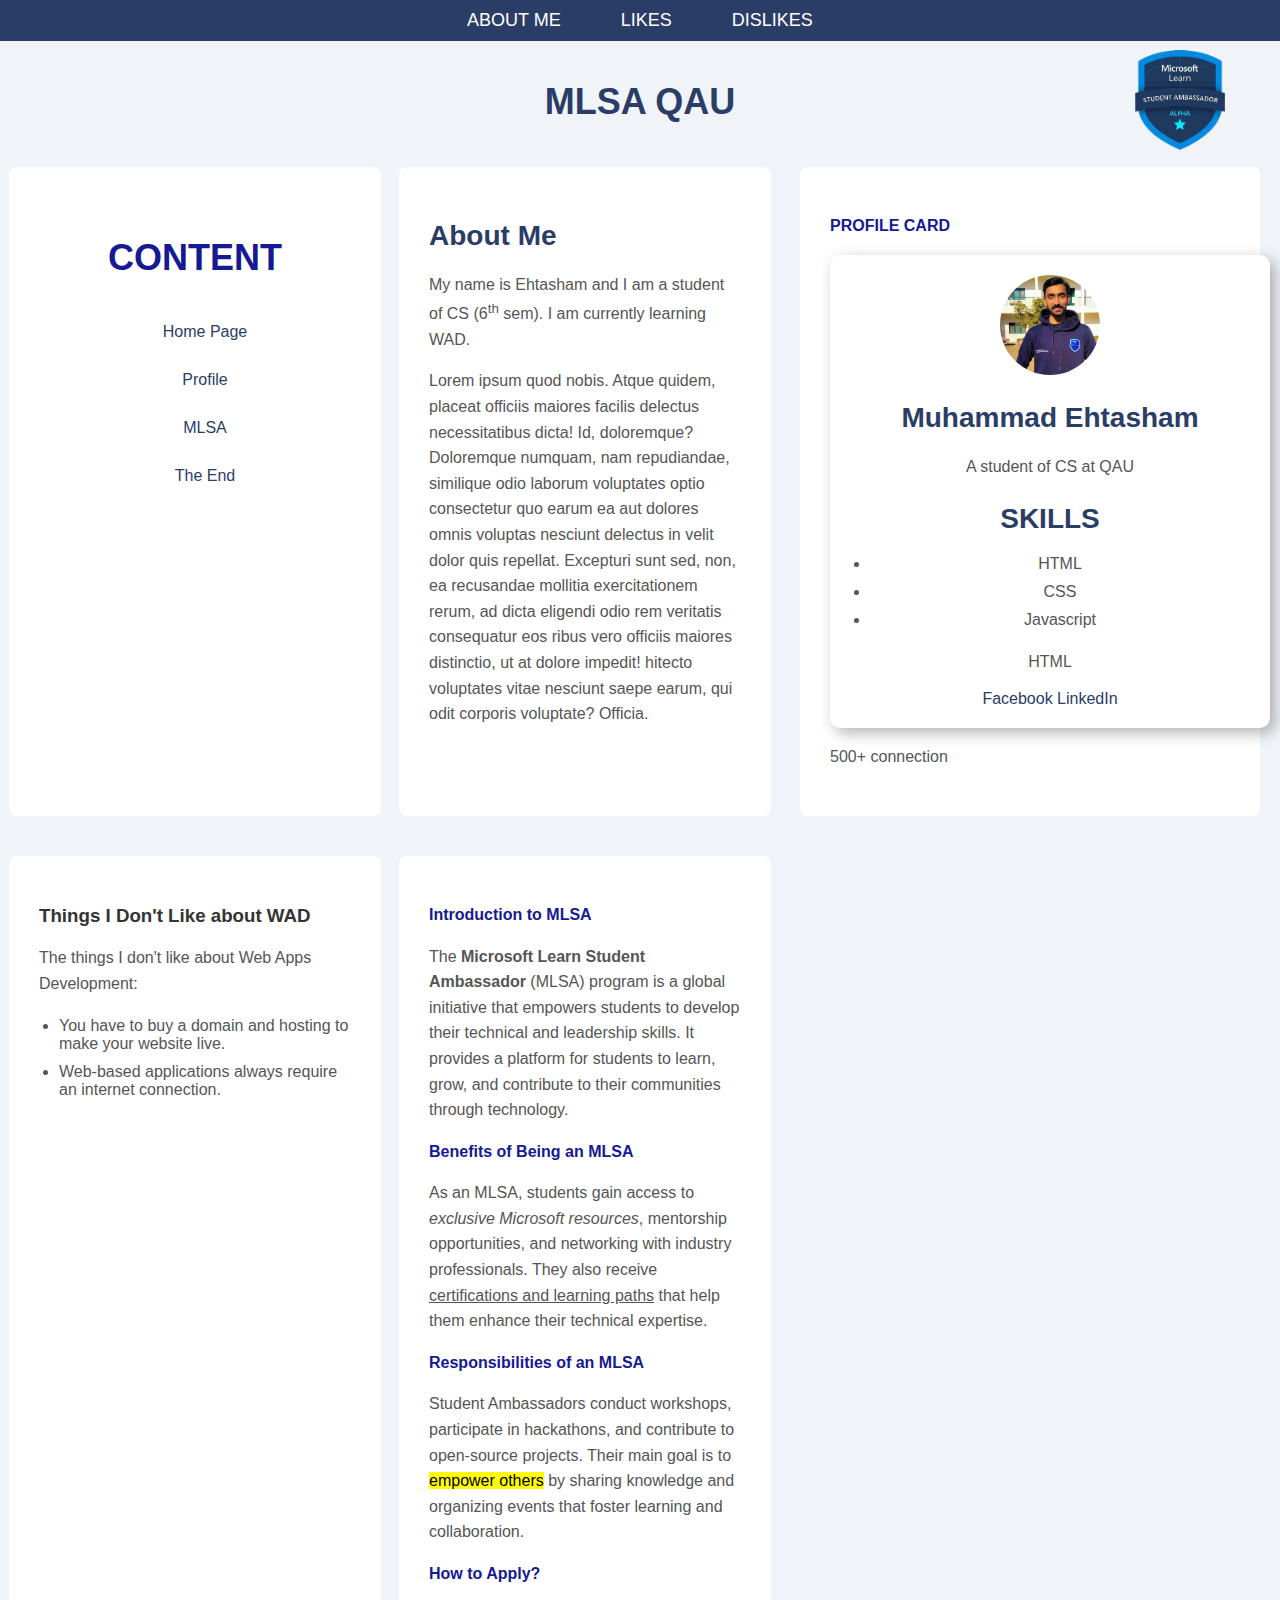
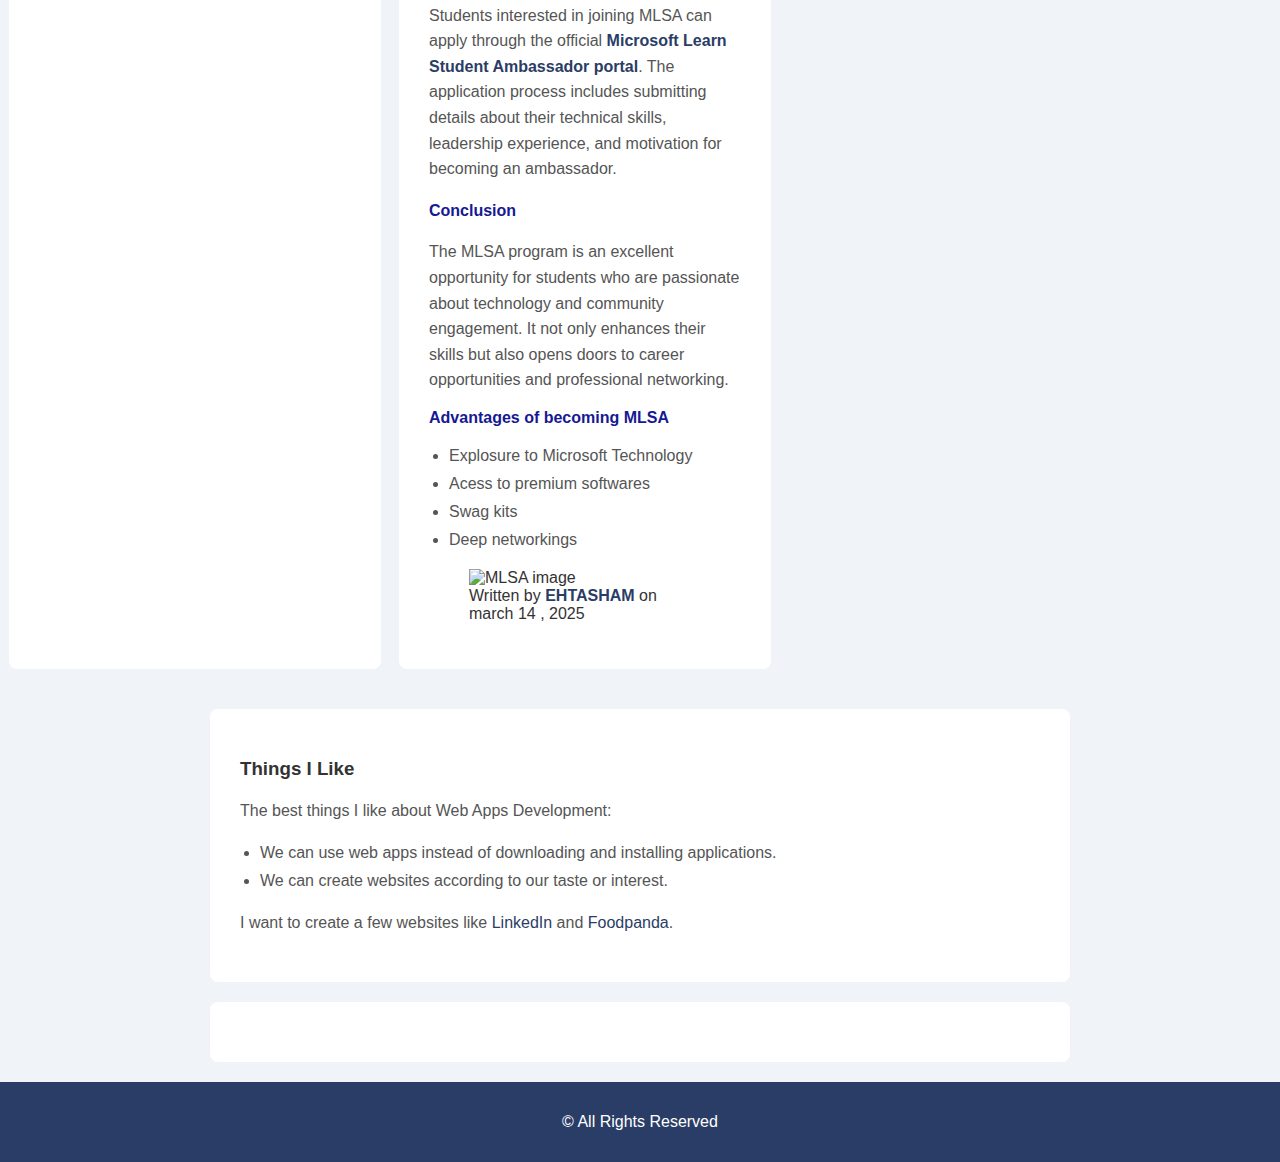
==== lab5/index.html @ b5b81c30 "responsive" ====
<!DOCTYPE html>
<html lang="en">

<head>
  <meta charset="UTF-8" />
  <meta http-equiv="X-UA-Compatible" content="IE=edge" />
  <meta name="viewport" content="width=device-width, initial-scale=1.0" />
  <link rel="stylesheet" href="style.css">
  <title>About myself</title>
</head>

<body>
  <nav>
    <ul>
      <li><a href="#about-me">ABOUT ME</a></li>
      <li><a href="#likes">LIKES</a></li>
      <li><a href="#dislikes">DISLIKES</a></li>
    </ul>
  </nav>
  <h1>MLSA QAU </h1>
<img src="img.png" alt="logo not found " width =100 height =100  class ="logo">
<div class="contant">

<section>
  <div class="bar">
<h1><strong> CONTENT </strong></h1>

  <ul>
    <div>
    <li  class="barsection" > 
      <a href="#home">Home Page</a>
      <a href="#profile">Profile</a>
      <a href="#home">MLSA</a>
      <a href="#home">The End</a>
    </li>
    </div>
  </ul>

</div>

</section>
  
  <section id="about-me">
    <h2>About Me</h2>
    <p>My name is Ehtasham and I am a student of CS (6<sup>th</sup> sem). I am currently learning WAD.</p>
    <p>Lorem ipsum quod nobis. Atque quidem, placeat officiis maiores facilis delectus necessitatibus dicta! Id,
      doloremque? Doloremque numquam, nam repudiandae, similique odio
      laborum voluptates optio consectetur quo earum ea aut dolores omnis voluptas nesciunt delectus in velit dolor quis
      repellat. Excepturi sunt sed, non, ea recusandae mollitia
      exercitationem rerum, ad dicta eligendi odio rem veritatis consequatur eos ribus vero
      officiis maiores distinctio, ut at dolore impedit! hitecto  voluptates vitae nesciunt saepe
      earum, qui odit corporis
      voluptate? Officia.</p>
  </section>

  <div
    class= "image-container" >
    <!-- <img src="image.jjfif" alt="picture not loaded" height="200" width="200"> -->
  </div>

  <section>
    <p><strong>PROFILE CARD </strong></p>
      <div class="profile-card">
        <img src="image.jfif" alt="Profile photo" class="profile" >
        <h2>Muhammad Ehtasham</h2>
       <p>A student of CS at QAU</p>
        <h2> <bold>SKILLS </bold></h2>
        <ul>
          <li> HTML </li>
          <li>CSS</li>
          <li>Javascript</li>
          
        </ul>
        <p> HTML  </p>
        <div class="social-icons">
            <a href="https://Facebook.com">Facebook</a>
            <a href="https://LinkedIn.com">LinkedIn</a>
         </div>
         
        </div>
        <p>500+ connection </p>
  </section>

  <section id="dislikes">
    <h3>Things I Don't Like about WAD</h3>
    <p>The things I don't like about Web Apps Development:</p>
    <ul>
      <li>You have to buy a domain and hosting to make your website live.</li>
      <li>Web-based applications always require an internet connection.</li>
    </ul>
  </section>
    <section> 

      <article>
        <p><strong>Introduction to MLSA</strong></p>
        <p>The <b>Microsoft Learn Student Ambassador</b> (MLSA) program is a global initiative that empowers 
          students to develop their technical and leadership skills. It provides a platform for students to learn,
           grow, and contribute to their communities through technology.</p>
        
        <p><strong>Benefits of Being an MLSA</strong></p>
        <p>As an MLSA, students gain access to <i>exclusive Microsoft resources</i>, mentorship opportunities, and 
          networking with industry professionals. They also receive <u>certifications and learning paths</u> that help them enhance their technical expertise.</p>
        
        <p><strong>Responsibilities of an MLSA</strong></p>
        <p>Student Ambassadors conduct workshops, participate in hackathons, and contribute to open-source projects. 
          Their main goal is to <mark>empower others</mark> by sharing knowledge and organizing events that foster 
          learning and collaboration.</p>
        
        <p><strong>How to Apply?</strong></p>
        <p>Students interested in joining MLSA can apply through the official 
          <a href="https://studentambassadors.microsoft.com"> <b>Microsoft Learn Student Ambassador portal</b></a>. 
          The application process includes submitting details about their technical skills, leadership experience, and motivation for becoming an ambassador.</p>
        
        <p><strong>Conclusion</strong></p>
        <p>The MLSA program is an excellent opportunity for students who are passionate about technology and 
          community engagement. It not only enhances their skills but also opens doors to career opportunities
           and professional networking.</p>
           <strong> Advantages of becoming MLSA </strong>
           <ul> 
            
               <li> Explosure to Microsoft Technology </li>
              <li>Acess to premium softwares </li>
              <li>  Swag kits </li>
              <li>  Deep networkings</li>
            
           </ul>
           <figure>
           <img  src ="https://upload.wikimedia.org/wikipedia/commons/4/44/Microsoft_logo.svg" alt="MLSA image " width="200 " height ="200">
           <figcaption>Written by <a href=" www.linkedin.com/in/muhammad-ehtasham-is-here45 "> <b>EHTASHAM</b> </a> on <time datetime=" 2025-14-03" > march 14 , 2025 </time></figcaption>
          </figure>
      </article>

    </section>
</div>
    
    <section id="likes">
      <h3>Things I Like</h3>
      <p>The best things I like about Web Apps Development:</p>
      <ul>
        <li>We can use web apps instead of downloading and installing applications.</li>
        <li>We can create websites according to our taste or interest.</li>
      </ul>
      <p>I want to create a few websites like
        <a href="https://linkedin.com">LinkedIn</a> and
        <a href="https://foodpanda.com">Foodpanda</a>.
      </p>
      
    </section>
<section>   </section>



  <footer>
    <p>&copy; All Rights Reserved</p>
  </footer>
</body>

</html>
---- lab5/style.css ----
body {
  

  font-family: 'Arial', sans-serif;
  background-color: #f0f4f8;
  margin: 0;
  padding: 0;
  color: #333;

}
strong{
  size: 35px;
  color:rgb(21, 25, 147) ;
}
.bar
{
  color: #f0f4f8;
  text-align: center;
  display: flex;
  flex-direction: column;
}
.contant
{
 display:grid; 
 grid-template-columns: 1fr 1fr 1fr;
}
.logo{
   position:  absolute; 
  top:50px;
  right:50px;
  height:auto;
}
.barsection{
  display: flex;
  flex-direction: column;
  gap: 30px;
}

h1 {
  text-align: center;
  margin-top: 40px;
  font-size: 36px;
  color: #2a3d66;
}
.image-container 
{
  position:absolute ;
  right : 50px;
  top: 70%;

}
nav {
  background-color: #2a3d66;
  padding: 10px 0;
   text-align: center; 
}

nav ul {
  list-style-type: none;
  padding: 0;
  margin: 0;
  display: inline-flex;
}

nav ul li {
  margin: 0 20px;
}

nav ul li a {
  text-decoration: none;
  color: white;
  font-size: 18px;
  padding: 5px 10px;
}

header {
  text-align: center;
  margin-top: 50px;
  display: flex;
  justify-content: center;
  align-items: center;
  flex-wrap: wrap;
}

header img {
  border-radius: 50%;
  width: 200px;
  height: 200px;
  object-fit: cover;
  margin-left: 30px;
}

section {
  background-color: white;
  padding: 30px;
  margin: 20px auto;
  width: 80%;
  max-width: 800px;
  border-radius: 8px;
}

section h2 {
  font-size: 28px;
  color: #2a3d66;
  margin-bottom: 20px;
}
a {
  color: red; 
}

a:hover {
  color: blue; 
}

.profile
{
width: 100px;
height:100px;
boader:5px solid black;
border-radius: 70%;
object-fit: cover;
/* text-align: right; */
}
.profile-card {
width: 400px;
background: rgb(255, 255, 255);
border-radius: 10px;
box-shadow: 2px 2px 10px rgba(0, 0, 0, 0.2);
text-align: center;
padding: 20px;
font-family: Arial, sans-serif;
box-shadow: 5px 5px 15px rgba(0, 0, 0, 0.3); ;
}

section p {
  font-size: 16px;
  line-height: 1.6;
  color: #555;
}

section ul {
  margin: 20px 0;
  padding-left: 20px;
}

section ul li {
  font-size: 16px;
  margin-bottom: 10px;
  color: #555;
}

section a {
  color: #2a3d66;
  text-decoration: none;
}

footer {
  background-color: #2a3d66;
  color: white;
  text-align: center;
  padding: 15px 0;
  position:relative;
  width: 100%;
  bottom: 0;
}
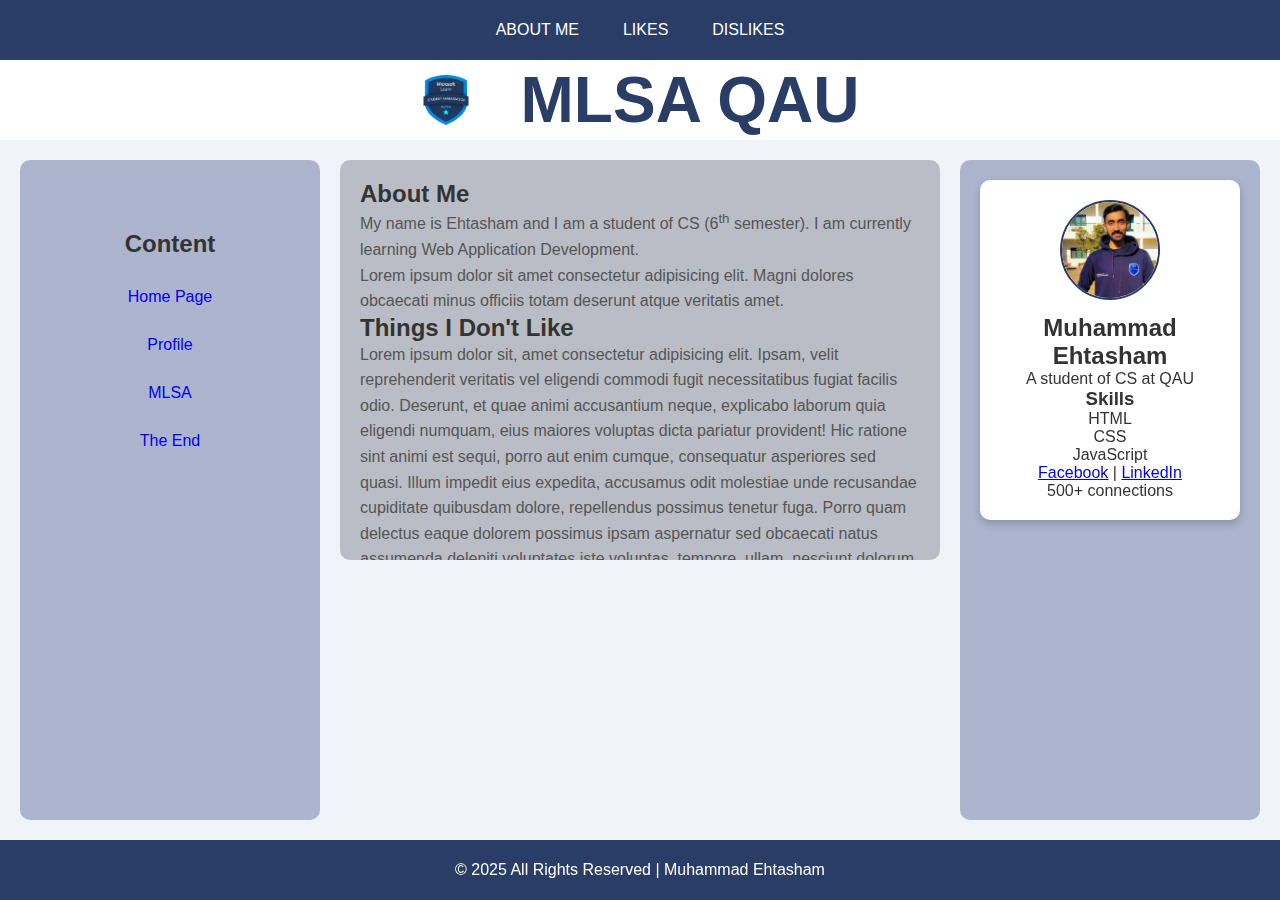
==== commit 2862da54: "set layout" ====
--- a/lab5/index.html
+++ b/lab5/index.html
@@ -1,158 +1,83 @@
 <!DOCTYPE html>
 <html lang="en">
-
 <head>
   <meta charset="UTF-8" />
-  <meta http-equiv="X-UA-Compatible" content="IE=edge" />
-  <meta name="viewport" content="width=device-width, initial-scale=1.0" />
+  <meta name="viewport" content="width=device-width, initial-scale=1.0"/>
+  <title>MLSA QAU Profile Page</title>
   <link rel="stylesheet" href="style.css">
-  <title>About myself</title>
 </head>
+<body>
+  <div class="layout-grid">
 
-<body>
-  <nav>
-    <ul>
-      <li><a href="#about-me">ABOUT ME</a></li>
-      <li><a href="#likes">LIKES</a></li>
-      <li><a href="#dislikes">DISLIKES</a></li>
-    </ul>
-  </nav>
-  <h1>MLSA QAU </h1>
-<img src="img.png" alt="logo not found " width =100 height =100  class ="logo">
-<div class="contant">
+    <!-- First Row: Top Navbar -->
+    <nav class="navbar1">
+      <ul>
+        <li><a href="#about-me">ABOUT ME</a></li>
+        <li><a href="#likes">LIKES</a></li>
+        <li><a href="#dislikes">DISLIKES</a></li>
+      </ul>
+    </nav>
 
-<section>
-  <div class="bar">
-<h1><strong> CONTENT </strong></h1>
+    <!-- Second Row: Main Heading -->
+    <div class="navbar2">
+      <img class="right-logo" src="./img.png" alt="logo">
+      <h1>MLSA QAU</h1>
+    </div>
 
-  <ul>
-    <div>
-    <li  class="barsection" > 
-      <a href="#home">Home Page</a>
-      <a href="#profile">Profile</a>
-      <a href="#home">MLSA</a>
-      <a href="#home">The End</a>
-    </li>
+    <!-- Third Row: Grid with 3 Columns -->
+    <div class="main-content">
+      <!-- 1fr Column -->
+      <aside class="sidebar">
+        <ul class="barsection">
+          <h2>Content</h2>
+          <li><a href="#home">Home Page</a></li>
+          <li><a href="#profile">Profile</a></li>
+          <li><a href="#mlsa">MLSA</a></li>
+          <li><a href="#end">The End</a></li>
+        </ul>
+      </aside>
+
+      <!-- 2fr Column -->
+      <section class="paragraph" id="profile">
+        <h2 id="about-me">About Me</h2>
+        <p>My name is Ehtasham and I am a student of CS (6<sup>th</sup> semester). I am currently learning Web Application Development.</p>
+        <p>Lorem ipsum dolor sit amet consectetur adipisicing elit. Magni dolores obcaecati minus officiis totam deserunt atque veritatis amet.</p>
+        <h2 id="dislikes">Things I Don't Like</h2>
+        <ul>
+          <p>Lorem ipsum dolor sit, amet consectetur adipisicing elit. Ipsam, velit reprehenderit veritatis vel eligendi commodi fugit necessitatibus fugiat facilis odio. Deserunt, et quae animi accusantium neque, explicabo laborum quia eligendi numquam, eius maiores voluptas dicta pariatur provident! Hic ratione sint animi est sequi, porro aut enim cumque, consequatur asperiores sed quasi. Illum impedit eius expedita, accusamus odit molestiae unde recusandae cupiditate quibusdam dolore, repellendus possimus tenetur fuga. Porro quam delectus eaque dolorem possimus ipsam aspernatur sed obcaecati natus assumenda deleniti voluptates iste voluptas, tempore, ullam, nesciunt dolorum fugiat quod rem quidem iure. Reprehenderit consequuntur provident optio aspernatur incidunt esse iusto.</p>
+        </ul>
+        <h2 id="likes">Things I Like</h2>
+        <ul>
+          <p>Lorem, ipsum dolor sit amet consectetur adipisicing elit. Nemo fugit, tempora voluptas et facere libero corporis voluptatem? Odio blanditiis nesciunt deleniti! Unde excepturi ut accusantium quisquam obcaecati sapiente aut cumque assumenda officia saepe eligendi nemo quos, possimus laborum quaerat amet nostrum inventore impedit ab corrupti aperiam fugiat minima delectus a!</p>
+        </ul>
+        <p>I want to create websites like <a href="https://linkedin.com">LinkedIn</a> and <a href="https://foodpanda.com">Foodpanda</a>.</p>
+      </section>
+
+      <!-- 1fr Column -->
+      <section class="profile-section">
+        <div class="profile-card">
+          <img src="image.jfif" alt="Profile Photo" class="profile">
+          <h2>Muhammad Ehtasham</h2>
+          <p>A student of CS at QAU</p>
+          <h3>Skills</h3>
+          <ul>
+            <li>HTML</li>
+            <li>CSS</li>
+            <li>JavaScript</li>
+          </ul>
+          <div class="social-icons">
+            <a href="#">Facebook</a> |
+            <a href="#">LinkedIn</a>
+          </div>
+          <p>500+ connections</p>
+        </div>
+      </section>
     </div>
-  </ul>
 
-</div>
-
-</section>
-  
-  <section id="about-me">
-    <h2>About Me</h2>
-    <p>My name is Ehtasham and I am a student of CS (6<sup>th</sup> sem). I am currently learning WAD.</p>
-    <p>Lorem ipsum quod nobis. Atque quidem, placeat officiis maiores facilis delectus necessitatibus dicta! Id,
-      doloremque? Doloremque numquam, nam repudiandae, similique odio
-      laborum voluptates optio consectetur quo earum ea aut dolores omnis voluptas nesciunt delectus in velit dolor quis
-      repellat. Excepturi sunt sed, non, ea recusandae mollitia
-      exercitationem rerum, ad dicta eligendi odio rem veritatis consequatur eos ribus vero
-      officiis maiores distinctio, ut at dolore impedit! hitecto  voluptates vitae nesciunt saepe
-      earum, qui odit corporis
-      voluptate? Officia.</p>
-  </section>
-
-  <div
-    class= "image-container" >
-    <!-- <img src="image.jjfif" alt="picture not loaded" height="200" width="200"> -->
+    <!-- Footer -->
+    <footer class="footer">
+      <p>&copy; 2025 All Rights Reserved | Muhammad Ehtasham</p>
+    </footer>
   </div>
-
-  <section>
-    <p><strong>PROFILE CARD </strong></p>
-      <div class="profile-card">
-        <img src="image.jfif" alt="Profile photo" class="profile" >
-        <h2>Muhammad Ehtasham</h2>
-       <p>A student of CS at QAU</p>
-        <h2> <bold>SKILLS </bold></h2>
-        <ul>
-          <li> HTML </li>
-          <li>CSS</li>
-          <li>Javascript</li>
-          
-        </ul>
-        <p> HTML  </p>
-        <div class="social-icons">
-            <a href="https://Facebook.com">Facebook</a>
-            <a href="https://LinkedIn.com">LinkedIn</a>
-         </div>
-         
-        </div>
-        <p>500+ connection </p>
-  </section>
-
-  <section id="dislikes">
-    <h3>Things I Don't Like about WAD</h3>
-    <p>The things I don't like about Web Apps Development:</p>
-    <ul>
-      <li>You have to buy a domain and hosting to make your website live.</li>
-      <li>Web-based applications always require an internet connection.</li>
-    </ul>
-  </section>
-    <section> 
-
-      <article>
-        <p><strong>Introduction to MLSA</strong></p>
-        <p>The <b>Microsoft Learn Student Ambassador</b> (MLSA) program is a global initiative that empowers 
-          students to develop their technical and leadership skills. It provides a platform for students to learn,
-           grow, and contribute to their communities through technology.</p>
-        
-        <p><strong>Benefits of Being an MLSA</strong></p>
-        <p>As an MLSA, students gain access to <i>exclusive Microsoft resources</i>, mentorship opportunities, and 
-          networking with industry professionals. They also receive <u>certifications and learning paths</u> that help them enhance their technical expertise.</p>
-        
-        <p><strong>Responsibilities of an MLSA</strong></p>
-        <p>Student Ambassadors conduct workshops, participate in hackathons, and contribute to open-source projects. 
-          Their main goal is to <mark>empower others</mark> by sharing knowledge and organizing events that foster 
-          learning and collaboration.</p>
-        
-        <p><strong>How to Apply?</strong></p>
-        <p>Students interested in joining MLSA can apply through the official 
-          <a href="https://studentambassadors.microsoft.com"> <b>Microsoft Learn Student Ambassador portal</b></a>. 
-          The application process includes submitting details about their technical skills, leadership experience, and motivation for becoming an ambassador.</p>
-        
-        <p><strong>Conclusion</strong></p>
-        <p>The MLSA program is an excellent opportunity for students who are passionate about technology and 
-          community engagement. It not only enhances their skills but also opens doors to career opportunities
-           and professional networking.</p>
-           <strong> Advantages of becoming MLSA </strong>
-           <ul> 
-            
-               <li> Explosure to Microsoft Technology </li>
-              <li>Acess to premium softwares </li>
-              <li>  Swag kits </li>
-              <li>  Deep networkings</li>
-            
-           </ul>
-           <figure>
-           <img  src ="https://upload.wikimedia.org/wikipedia/commons/4/44/Microsoft_logo.svg" alt="MLSA image " width="200 " height ="200">
-           <figcaption>Written by <a href=" www.linkedin.com/in/muhammad-ehtasham-is-here45 "> <b>EHTASHAM</b> </a> on <time datetime=" 2025-14-03" > march 14 , 2025 </time></figcaption>
-          </figure>
-      </article>
-
-    </section>
-</div>
-    
-    <section id="likes">
-      <h3>Things I Like</h3>
-      <p>The best things I like about Web Apps Development:</p>
-      <ul>
-        <li>We can use web apps instead of downloading and installing applications.</li>
-        <li>We can create websites according to our taste or interest.</li>
-      </ul>
-      <p>I want to create a few websites like
-        <a href="https://linkedin.com">LinkedIn</a> and
-        <a href="https://foodpanda.com">Foodpanda</a>.
-      </p>
-      
-    </section>
-<section>   </section>
-
-
-
-  <footer>
-    <p>&copy; All Rights Reserved</p>
-  </footer>
 </body>
-
-</html>+</html>
--- a/lab5/style.css
+++ b/lab5/style.css
@@ -1,165 +1,189 @@
+* {
+  margin: 0;
+  padding: 0;
+  box-sizing: border-box;
+}
+
 body {
-  
-
   font-family: 'Arial', sans-serif;
   background-color: #f0f4f8;
-  margin: 0;
-  padding: 0;
   color: #333;
-
-}
-strong{
-  size: 35px;
-  color:rgb(21, 25, 147) ;
-}
-.bar
-{
-  color: #f0f4f8;
-  text-align: center;
-  display: flex;
-  flex-direction: column;
-}
-.contant
-{
- display:grid; 
- grid-template-columns: 1fr 1fr 1fr;
-}
-.logo{
-   position:  absolute; 
-  top:50px;
-  right:50px;
-  height:auto;
+  min-height: 100vh;
 }
 .barsection{
   display: flex;
   flex-direction: column;
+  justify-content: center;
   gap: 30px;
+  align-items: center;
+  margin-top: 50px;
+
+}
+ul li a,ul li{
+  text-decoration: none;
+  list-style-type: none;
+
+}
+.layout-grid {
+  display: grid;
+  grid-template-rows: 60px 80px 1fr 60px;
+  grid-template-columns: 1fr;
+  min-height: 100vh;
 }
 
-h1 {
-  text-align: center;
-  margin-top: 40px;
-  font-size: 36px;
+/* ========== NAVBAR 1 ========== */
+.navbar1 {
+  background-color: #2a3d66;
+  display: flex;
+  align-items: center;
+  justify-content: center;
+  position: sticky;
+  top: 0;
+}
+.right-logo{
+  width: 50px;
+  height: 50px;
+  
+}
+.navbar1 ul {
+  display: flex;
+  list-style: none;
+  gap: 20px;
+}
+
+.navbar1 a {
+  text-decoration: none;
+  color: white;
+  font-size: 16px;
+  padding: 6px 12px;
+}
+
+.navbar1 a:hover {
+  background-color: white;
+  color: #2a3d66;
+  border-radius: 4px;
+}
+
+/* ========== NAVBAR 2 (Main Heading) ========== */
+.navbar2 {
+  background-color: white;
+  display: flex;
+  align-items: center;
+  justify-content: center;
+  gap: 50px;
+  font-size: 32px;
+  font-weight: bold;
   color: #2a3d66;
 }
-.image-container 
-{
-  position:absolute ;
-  right : 50px;
-  top: 70%;
+
+/* ========== MAIN CONTENT GRID ========== */
+.main-content {
+  display: grid;
+  grid-template-columns: 1fr 2fr 1fr;
+  gap: 20px;
+  padding: 20px;
+}
+
+/* ========== SIDEBAR ========== */
+.sidebar {
+  background-color: #fff;
+  padding: 20px;
+  border-radius: 10px;
+  height: 100%;
+  background: #adb5ce;
 
 }
-nav {
-  background-color: #2a3d66;
-  padding: 10px 0;
-   text-align: center; 
+
+/* ========== PARAGRAPH SECTION ========== */
+.paragraph {
+  padding: 20px;
+  background-color: #babdc5;
+  overflow-y: auto;
+  border-radius: 10px;
+  height: 400px;
 }
 
-nav ul {
-  list-style-type: none;
-  padding: 0;
-  margin: 0;
-  display: inline-flex;
-}
-
-nav ul li {
-  margin: 0 20px;
-}
-
-nav ul li a {
-  text-decoration: none;
-  color: white;
-  font-size: 18px;
-  padding: 5px 10px;
-}
-
-header {
-  text-align: center;
-  margin-top: 50px;
-  display: flex;
-  justify-content: center;
-  align-items: center;
-  flex-wrap: wrap;
-}
-
-header img {
-  border-radius: 50%;
-  width: 200px;
-  height: 200px;
-  object-fit: cover;
-  margin-left: 30px;
-}
-
-section {
-  background-color: white;
-  padding: 30px;
-  margin: 20px auto;
-  width: 80%;
-  max-width: 800px;
-  border-radius: 8px;
-}
-
-section h2 {
-  font-size: 28px;
-  color: #2a3d66;
-  margin-bottom: 20px;
-}
-a {
-  color: red; 
-}
-
-a:hover {
-  color: blue; 
-}
-
-.profile
-{
-width: 100px;
-height:100px;
-boader:5px solid black;
-border-radius: 70%;
-object-fit: cover;
-/* text-align: right; */
-}
-.profile-card {
-width: 400px;
-background: rgb(255, 255, 255);
-border-radius: 10px;
-box-shadow: 2px 2px 10px rgba(0, 0, 0, 0.2);
-text-align: center;
-padding: 20px;
-font-family: Arial, sans-serif;
-box-shadow: 5px 5px 15px rgba(0, 0, 0, 0.3); ;
-}
-
-section p {
-  font-size: 16px;
+/* Make paragraph responsive */
+.paragraph p {
+  width: 100%;
+  max-width: 100%;
   line-height: 1.6;
   color: #555;
 }
 
-section ul {
-  margin: 20px 0;
-  padding-left: 20px;
+/* ========== PROFILE CARD ========== */
+.profile-section {
+  background-color: white;
+  padding: 20px;
+  border-radius: 10px;
+  height: 100%;
+  background: #adb5ce;
+
 }
 
-section ul li {
-  font-size: 16px;
-  margin-bottom: 10px;
-  color: #555;
+.profile-card {
+  width: 100%;
+  max-width: 100%;
+  text-align: center;
+  border-radius: 10px;
+  background: #ffffff;
+  box-shadow: 0 4px 10px rgba(0, 0, 0, 0.2);
+  padding: 20px;
+
 }
 
-section a {
-  color: #2a3d66;
-  text-decoration: none;
+.profile {
+  width: 100px;
+  height: 100px;
+  border-radius: 50%;
+  object-fit: cover;
+  border: 2px solid #2a3d66;
+  margin-bottom: 10px;
+  transition: transform 0.5s ease;
+}
+.profile:hover{
+  transform: scale(1.3);
+
 }
 
-footer {
+/* ========== FOOTER ========== */
+.footer {
   background-color: #2a3d66;
   color: white;
-  text-align: center;
-  padding: 15px 0;
-  position:relative;
-  width: 100%;
-  bottom: 0;
+  display: flex;
+  align-items: center;
+  justify-content: center;
+  font-size: 16px;
 }
+
+/* ========== MEDIA QUERIES ========== */
+@media (max-width: 1024px) {
+  .main-content {
+    grid-template-columns: 1fr 2fr 1fr;
+  }
+}
+
+@media (max-width: 768px) {
+  .main-content {
+    grid-template-columns: 1fr;
+  }
+
+  .navbar2 {
+    font-size: 24px;
+  }
+
+  .navbar1 ul {
+    flex-direction: column;
+    gap: 10px;
+  }
+}
+
+@media (max-width: 480px) {
+  .profile-card {
+    padding: 10px;
+  }
+
+  .paragraph, .sidebar, .profile-section {
+    padding: 10px;
+  }
+}
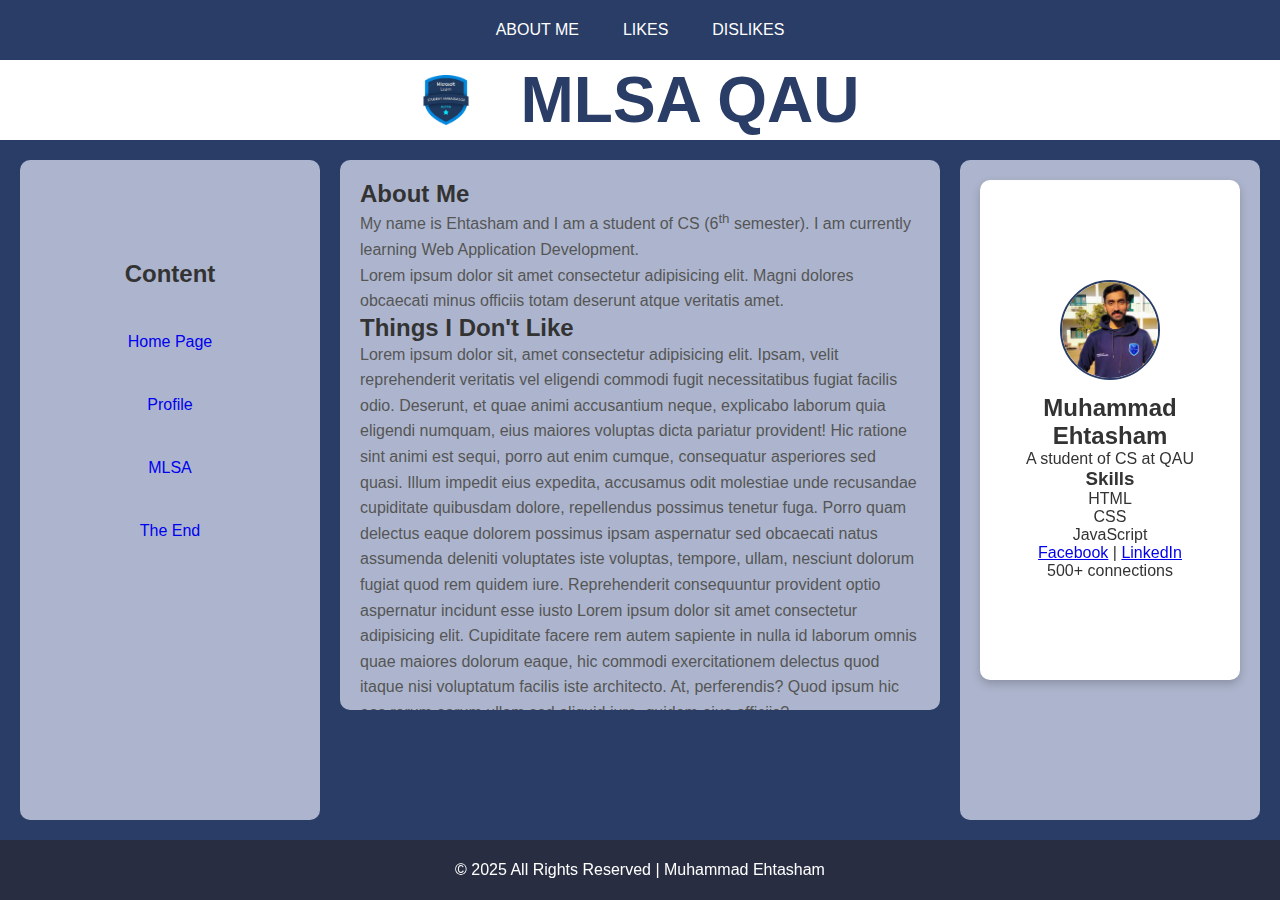
==== commit 4d24ac9c: "set color" ====
--- a/lab5/index.html
+++ b/lab5/index.html
@@ -44,11 +44,11 @@
         <p>Lorem ipsum dolor sit amet consectetur adipisicing elit. Magni dolores obcaecati minus officiis totam deserunt atque veritatis amet.</p>
         <h2 id="dislikes">Things I Don't Like</h2>
         <ul>
-          <p>Lorem ipsum dolor sit, amet consectetur adipisicing elit. Ipsam, velit reprehenderit veritatis vel eligendi commodi fugit necessitatibus fugiat facilis odio. Deserunt, et quae animi accusantium neque, explicabo laborum quia eligendi numquam, eius maiores voluptas dicta pariatur provident! Hic ratione sint animi est sequi, porro aut enim cumque, consequatur asperiores sed quasi. Illum impedit eius expedita, accusamus odit molestiae unde recusandae cupiditate quibusdam dolore, repellendus possimus tenetur fuga. Porro quam delectus eaque dolorem possimus ipsam aspernatur sed obcaecati natus assumenda deleniti voluptates iste voluptas, tempore, ullam, nesciunt dolorum fugiat quod rem quidem iure. Reprehenderit consequuntur provident optio aspernatur incidunt esse iusto.</p>
+          <p>Lorem ipsum dolor sit, amet consectetur adipisicing elit. Ipsam, velit reprehenderit veritatis vel eligendi commodi fugit necessitatibus fugiat facilis odio. Deserunt, et quae animi accusantium neque, explicabo laborum quia eligendi numquam, eius maiores voluptas dicta pariatur provident! Hic ratione sint animi est sequi, porro aut enim cumque, consequatur asperiores sed quasi. Illum impedit eius expedita, accusamus odit molestiae unde recusandae cupiditate quibusdam dolore, repellendus possimus tenetur fuga. Porro quam delectus eaque dolorem possimus ipsam aspernatur sed obcaecati natus assumenda deleniti voluptates iste voluptas, tempore, ullam, nesciunt dolorum fugiat quod rem quidem iure. Reprehenderit consequuntur provident optio aspernatur incidunt esse iusto Lorem ipsum dolor sit amet consectetur adipisicing elit. Cupiditate facere rem autem sapiente in nulla id laborum omnis quae maiores dolorum eaque, hic commodi exercitationem delectus quod itaque nisi voluptatum facilis iste architecto. At, perferendis? Quod ipsum hic eos rerum earum ullam sed aliquid iure, quidem eius officiis?.</p>
         </ul>
         <h2 id="likes">Things I Like</h2>
         <ul>
-          <p>Lorem, ipsum dolor sit amet consectetur adipisicing elit. Nemo fugit, tempora voluptas et facere libero corporis voluptatem? Odio blanditiis nesciunt deleniti! Unde excepturi ut accusantium quisquam obcaecati sapiente aut cumque assumenda officia saepe eligendi nemo quos, possimus laborum quaerat amet nostrum inventore impedit ab corrupti aperiam fugiat minima delectus a!</p>
+          <p>Lorem, ipsum dolor sit amet consectetur adipisicing elit. Nemo fugit, tempora voluptas et facere libero corporis voluptatem? Odio blanditiis nesciunt deleniti! Unde excepturi ut accusantium Lorem ipsum dolor sit amet consectetur adipisicing elit. Minus laborum beatae nemo est quasi asperiores nobis maxime praesentium quam hic. Porro cumque ullam, ad magnam eius esse modi inventore ipsa praesentium atque aut corporis adipisci eos aliquam maxime, consectetur numquam ipsam reprehenderit unde veniam sapiente eveniet repellendus cum consequatur. Necessitatibus, accusamus voluptate! Soluta accusantium alias ratione? quisquam obcaecati sapiente aut cumque assumenda officia saepe eligendi nemo quos, possimus laborum quaerat amet nostrum inventore impedit ab corrupti aperiam fugiat minima delectus a!</p>
         </ul>
         <p>I want to create websites like <a href="https://linkedin.com">LinkedIn</a> and <a href="https://foodpanda.com">Foodpanda</a>.</p>
       </section>
--- a/lab5/style.css
+++ b/lab5/style.css
@@ -6,7 +6,7 @@
 
 body {
   font-family: 'Arial', sans-serif;
-  background-color: #f0f4f8;
+  background-color: #2a3d66;
   color: #333;
   min-height: 100vh;
 }
@@ -14,9 +14,9 @@
   display: flex;
   flex-direction: column;
   justify-content: center;
-  gap: 30px;
+  gap: 45px;
   align-items: center;
-  margin-top: 50px;
+  margin-top: 80px;
 
 }
 ul li a,ul li{
@@ -97,10 +97,10 @@
 /* ========== PARAGRAPH SECTION ========== */
 .paragraph {
   padding: 20px;
-  background-color: #babdc5;
+  background-color: #adb5ce;;
   overflow-y: auto;
   border-radius: 10px;
-  height: 400px;
+  height: 550px;
 }
 
 /* Make paragraph responsive */
@@ -118,21 +118,24 @@
   border-radius: 10px;
   height: 100%;
   background: #adb5ce;
-
+  
 }
 
 .profile-card {
   width: 100%;
+  height: 500px;
   max-width: 100%;
   text-align: center;
+  
   border-radius: 10px;
   background: #ffffff;
   box-shadow: 0 4px 10px rgba(0, 0, 0, 0.2);
   padding: 20px;
-
+  
 }
 
 .profile {
+  margin-top: 80px;
   width: 100px;
   height: 100px;
   border-radius: 50%;
@@ -148,7 +151,7 @@
 
 /* ========== FOOTER ========== */
 .footer {
-  background-color: #2a3d66;
+  background-color: #282d41;
   color: white;
   display: flex;
   align-items: center;
